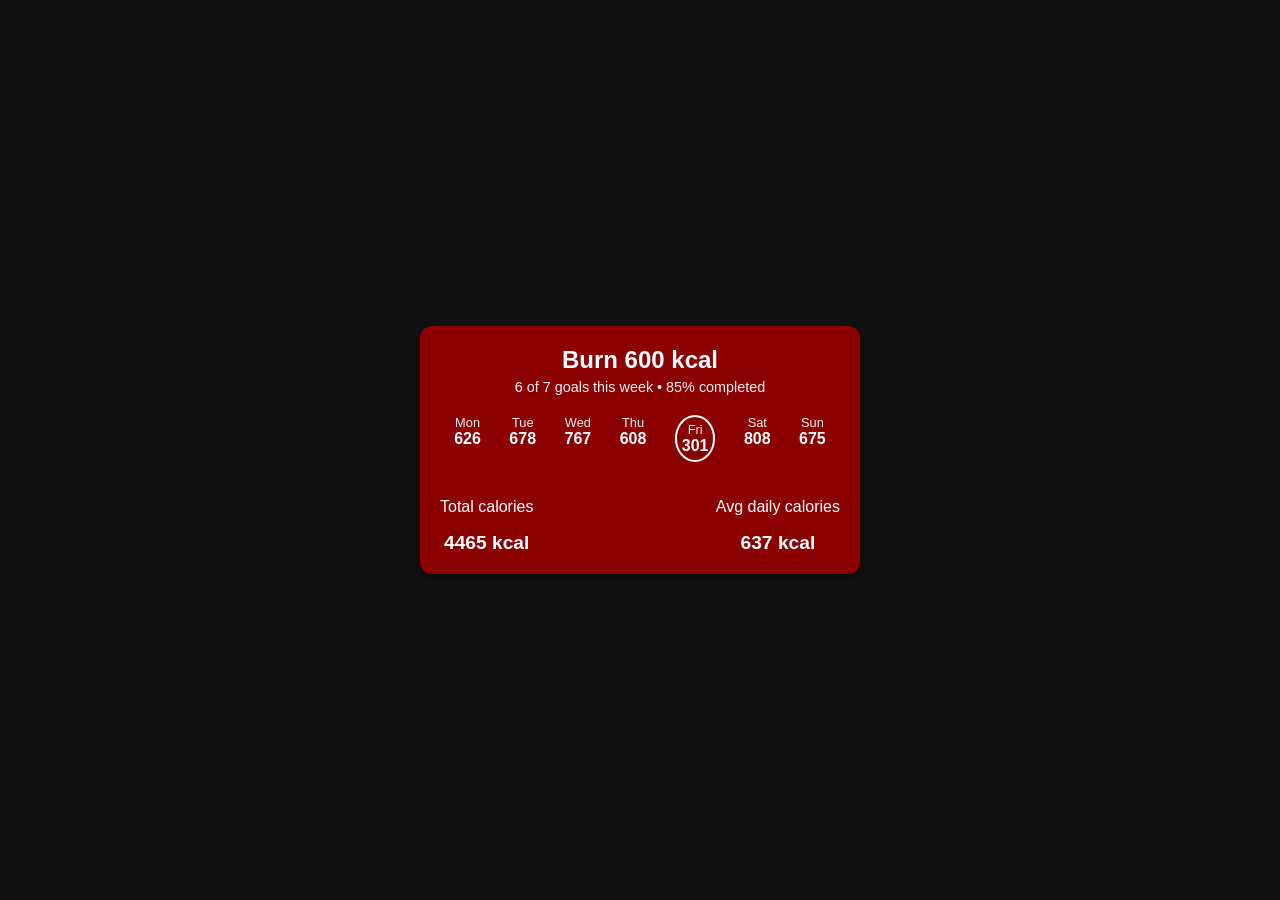
==== Html/test.html @ c08f1e95 "initial commit" ====
<!DOCTYPE html>
<html lang="en">
<head>
  <meta charset="UTF-8">
  <meta name="viewport" content="width=device-width, initial-scale=1.0">
  <title>Calorie Tracker</title>
  <link rel="stylesheet" href="test.css">
</head>
<body>
  <div class="tracker-card">
    <h2>Burn 600 kcal</h2>
    <p class="goal-status">6 of 7 goals this week • 85% completed</p>
    <div class="day-stats">
      <div class="day">
        <p>Mon</p>
        <span class="calories">626</span>
      </div>
      <div class="day">
        <p>Tue</p>
        <span class="calories">678</span>
      </div>
      <div class="day">
        <p>Wed</p>
        <span class="calories">767</span>
      </div>
      <div class="day">
        <p>Thu</p>
        <span class="calories">608</span>
      </div>
      <div class="day highlight">
        <p>Fri</p>
        <span class="calories">301</span>
      </div>
      <div class="day">
        <p>Sat</p>
        <span class="calories">808</span>
      </div>
      <div class="day">
        <p>Sun</p>
        <span class="calories">675</span>
      </div>
    </div>
    <div class="summary">
      <div class="total">
        <p>Total calories</p>
        <span>4465 kcal</span>
      </div>
      <div class="average">
        <p>Avg daily calories</p>
        <span>637 kcal</span>
      </div>
    </div>
  </div>
</body>
</html>
---- Html/test.css ----
body {
    font-family: Arial, sans-serif;
    margin: 0;
    padding: 0;
    background-color: #111;
    display: flex;
    justify-content: center;
    align-items: center;
    height: 100vh;
    color: white;
  }
  
  .tracker-card {
    background-color: #8b0000;
    padding: 20px;
    border-radius: 12px;
    max-width: 400px;
    width: 100%;
    text-align: center;
    box-shadow: 0 4px 10px rgba(0, 0, 0, 0.4);
  }
  
  .tracker-card h2 {
    margin: 0;
    font-size: 1.5rem;
    font-weight: bold;
  }
  
  .goal-status {
    margin: 5px 0 20px;
    font-size: 0.9rem;
    color: #f2f2f2;
  }
  
  .day-stats {
    display: flex;
    justify-content: space-around;
    margin: 15px 0;
  }
  
  .day {
    text-align: center;
  }
  
  .day p {
    margin: 0;
    font-size: 0.8rem;
    color: #f2f2f2;
  }
  
  .calories {
    display: block;
    font-size: 1rem;
    font-weight: bold;
    color: #fff;
  }
  
  .highlight {
    border: 2px solid #fff;
    border-radius: 50%;
    padding: 5px;
  }
  
  .summary {
    display: flex;
    justify-content: space-between;
    margin-top: 20px;
  }
  
  .total, .average {
    text-align: center;
  }
  
  .total span, .average span {
    font-size: 1.2rem;
    font-weight: bold;
    color: #fff;
  }
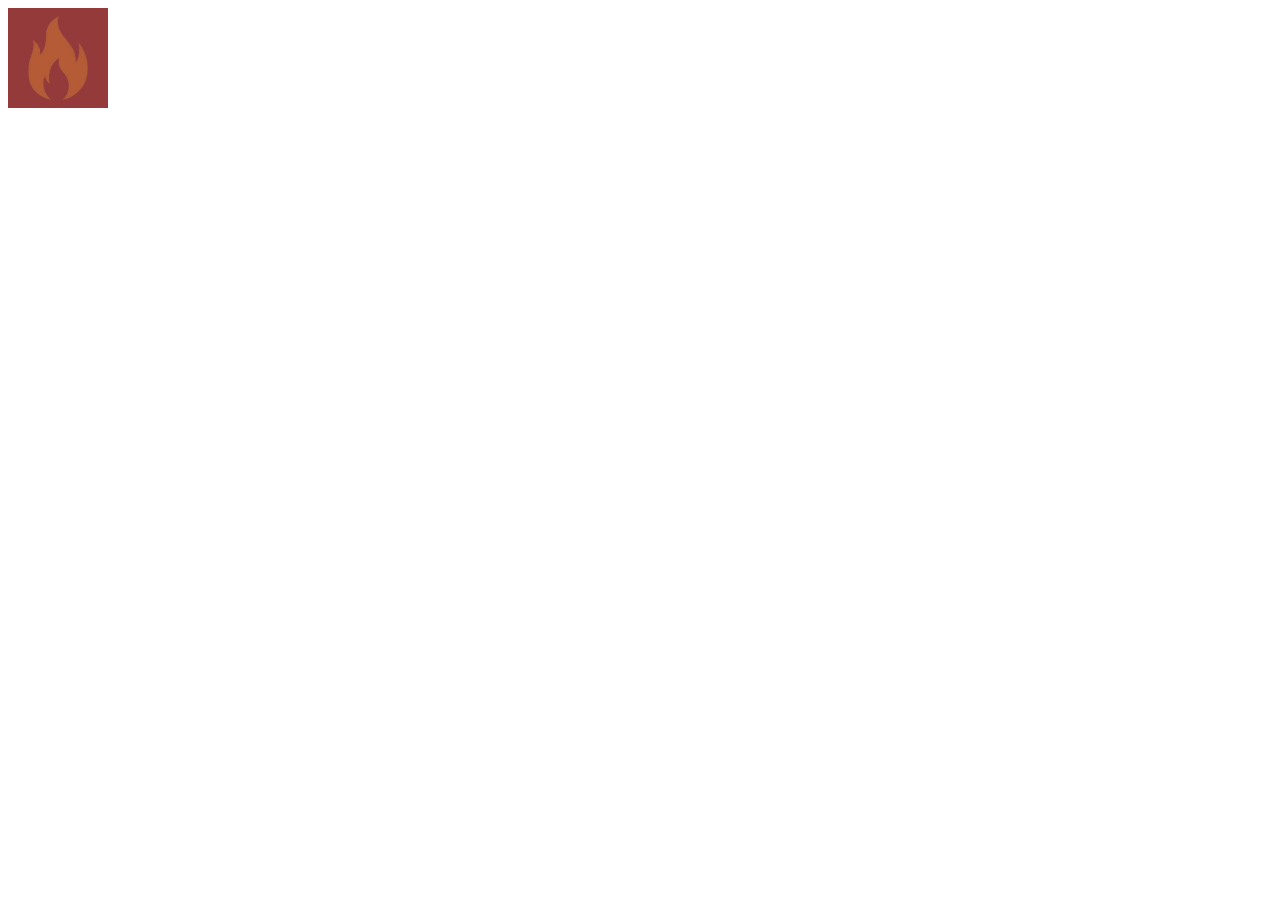
==== commit 50d633a2: "inital commit" ====
--- a/Html/test.html
+++ b/Html/test.html
@@ -1,55 +1,25 @@
 <!DOCTYPE html>
 <html lang="en">
 <head>
-  <meta charset="UTF-8">
-  <meta name="viewport" content="width=device-width, initial-scale=1.0">
-  <title>Calorie Tracker</title>
-  <link rel="stylesheet" href="test.css">
+    <meta charset="UTF-8">
+    <meta name="viewport" content="width=device-width, initial-scale=1.0">
+    <title>Change Image to Black</title>
+    <style>
+        .hover-image {
+            width: 100px; /* Adjust the size of the image */
+            height: auto; /* Maintain aspect ratio */
+            filter: grayscale(50%); /* Makes the image black and white */
+            background-color: rgb(220, 39, 39); /* Set background color to black */
+            transition: filter 0.3s ease, background-color 0.3s ease; /* Smooth transition for both filter and background-color */
+        }
+
+        .hover-image:hover {
+            filter: grayscale(5%) invert(-0.4); /* Changes the image to white on hover */
+            background-color: white; /* Changes background to white on hover */
+        }
+    </style>
 </head>
 <body>
-  <div class="tracker-card">
-    <h2>Burn 600 kcal</h2>
-    <p class="goal-status">6 of 7 goals this week • 85% completed</p>
-    <div class="day-stats">
-      <div class="day">
-        <p>Mon</p>
-        <span class="calories">626</span>
-      </div>
-      <div class="day">
-        <p>Tue</p>
-        <span class="calories">678</span>
-      </div>
-      <div class="day">
-        <p>Wed</p>
-        <span class="calories">767</span>
-      </div>
-      <div class="day">
-        <p>Thu</p>
-        <span class="calories">608</span>
-      </div>
-      <div class="day highlight">
-        <p>Fri</p>
-        <span class="calories">301</span>
-      </div>
-      <div class="day">
-        <p>Sat</p>
-        <span class="calories">808</span>
-      </div>
-      <div class="day">
-        <p>Sun</p>
-        <span class="calories">675</span>
-      </div>
-    </div>
-    <div class="summary">
-      <div class="total">
-        <p>Total calories</p>
-        <span>4465 kcal</span>
-      </div>
-      <div class="average">
-        <p>Avg daily calories</p>
-        <span>637 kcal</span>
-      </div>
-    </div>
-  </div>
+    <img class="hover-image" src="../Assests/fire.png" alt="Fire Icon">
 </body>
 </html>
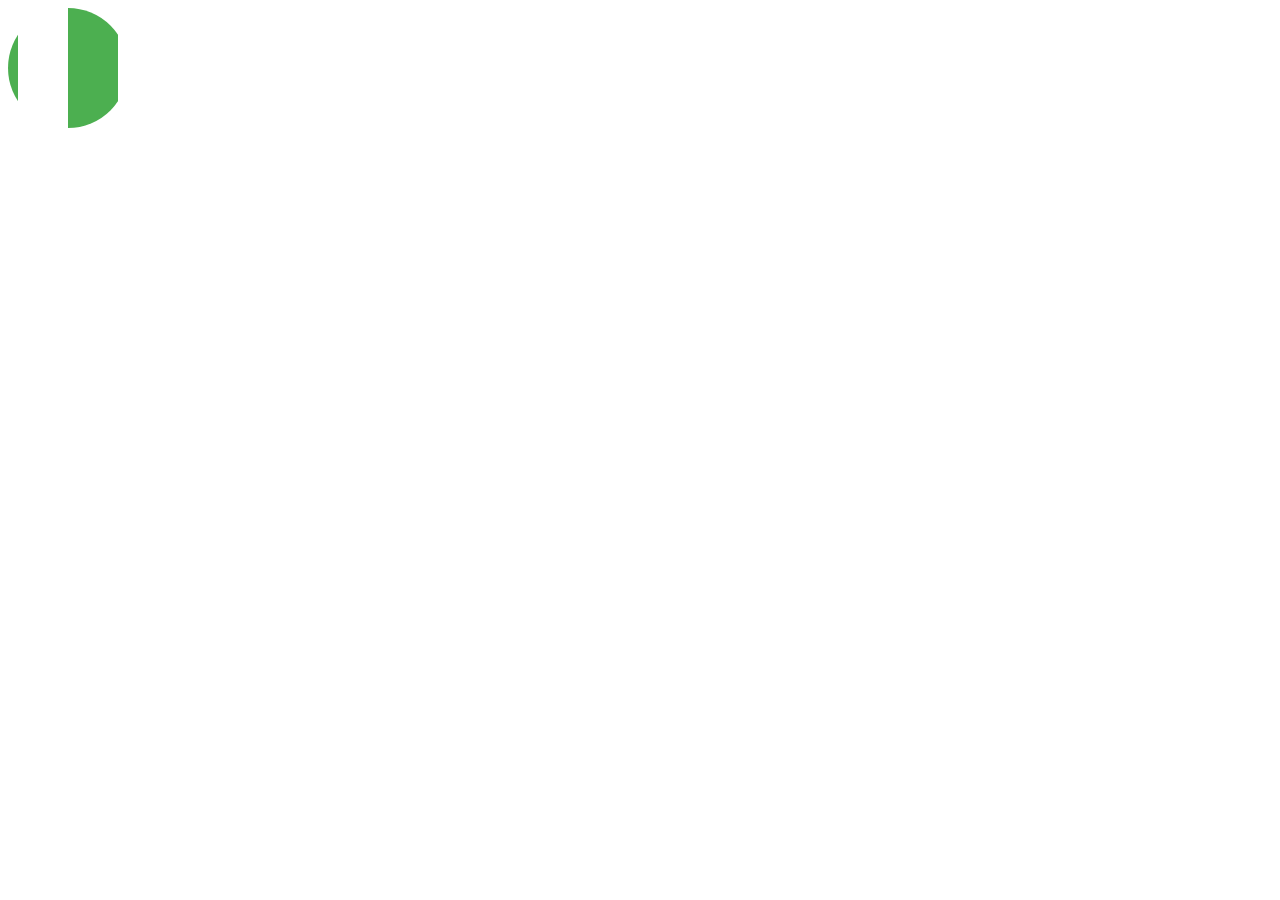
==== commit 8520e5cc: "update ui" ====
--- a/Html/test.html
+++ b/Html/test.html
@@ -1,25 +1,20 @@
 <!DOCTYPE html>
 <html lang="en">
 <head>
-    <meta charset="UTF-8">
-    <meta name="viewport" content="width=device-width, initial-scale=1.0">
-    <title>Change Image to Black</title>
-    <style>
-        .hover-image {
-            width: 100px; /* Adjust the size of the image */
-            height: auto; /* Maintain aspect ratio */
-            filter: grayscale(50%); /* Makes the image black and white */
-            background-color: rgb(220, 39, 39); /* Set background color to black */
-            transition: filter 0.3s ease, background-color 0.3s ease; /* Smooth transition for both filter and background-color */
-        }
-
-        .hover-image:hover {
-            filter: grayscale(5%) invert(-0.4); /* Changes the image to white on hover */
-            background-color: white; /* Changes background to white on hover */
-        }
-    </style>
+  <meta charset="UTF-8">
+  <meta name="viewport" content="width=device-width, initial-scale=1.0">
+  <title>Half Border Filled</title>
+  <style>
+    .circle {
+      width: 100px;
+      height: 100px;
+      border-radius: 50%;
+      background: conic-gradient(#4CAF50 50%, transparent 50%);
+      border: 10px solid transparent;
+    }
+  </style>
 </head>
 <body>
-    <img class="hover-image" src="../Assests/fire.png" alt="Fire Icon">
+  <div class="circle"></div>
 </body>
 </html>
